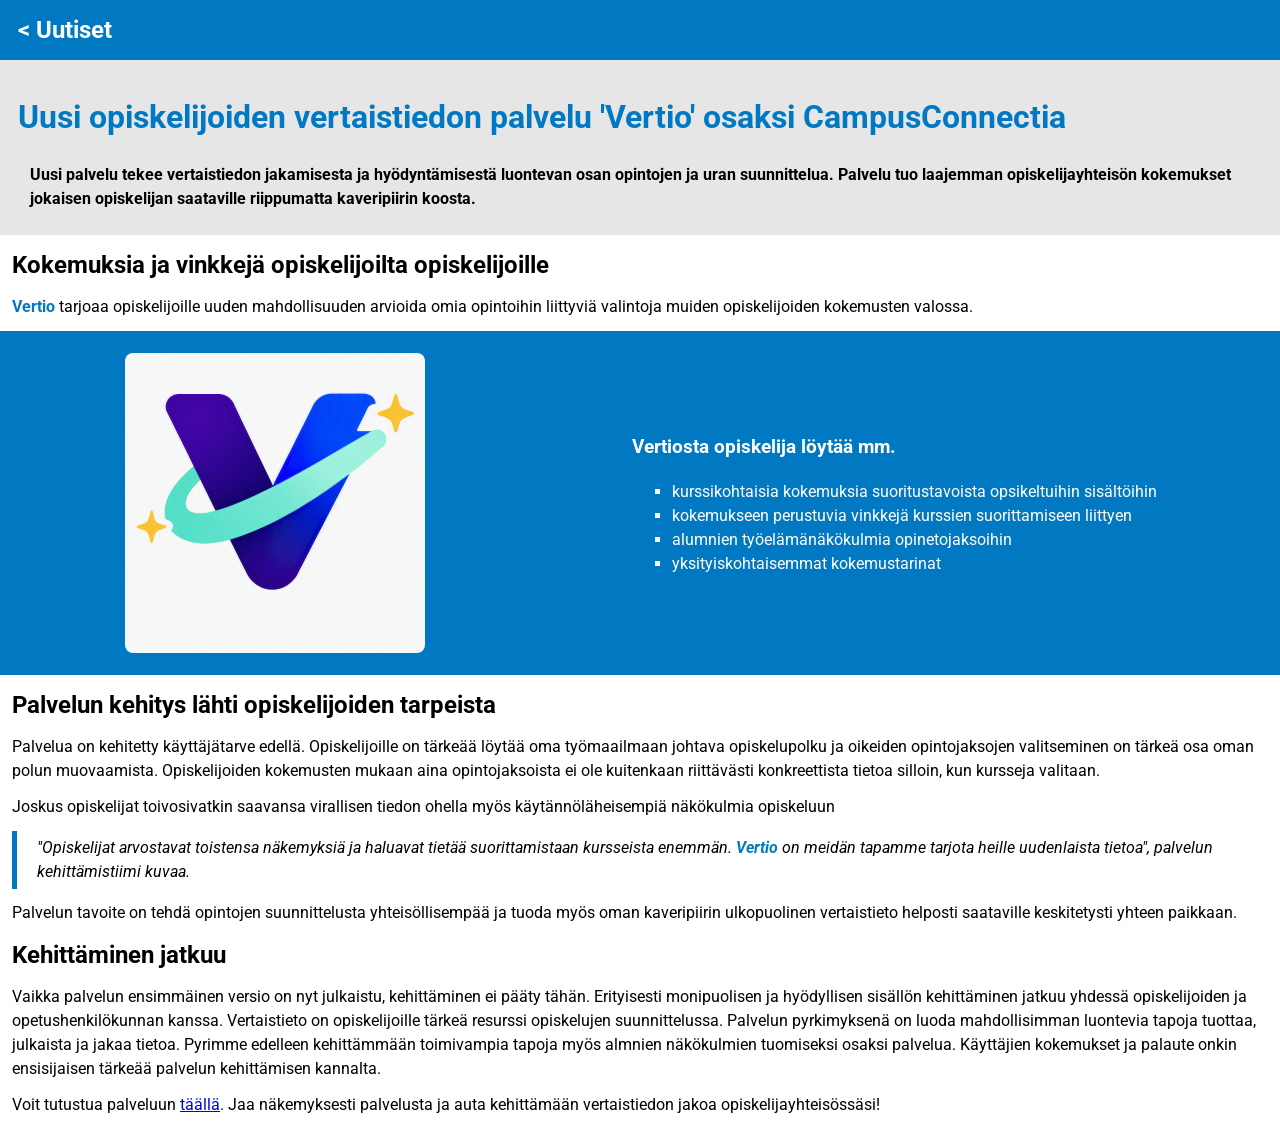
==== uutiset/uutinen_vertio.html @ 8712b285 "Add files via upload" ====
<!DOCTYPE html>
<html lang="fi">

  <head>
    <title>Vertio: Uusi opiskelijoiden vertaistiedon palvelu</title>
    <meta charset="UTF-8">
    <meta name="viewport" content="width=device-width, initial-scale=1.0">
    <link rel="stylesheet" href="https://cdnjs.cloudflare.com/ajax/libs/font-awesome/4.7.0/css/font-awesome.min.css">
    <link rel="preconnect" href="https://fonts.googleapis.com">
    <link rel="preconnect" href="https://fonts.gstatic.com" crossorigin>
    <link href="https://fonts.googleapis.com/css2?family=Roboto:ital,wght@0,100..900;1,100..900&display=swap" rel="stylesheet">
    <link href="style_uutinen.css" rel="stylesheet" type="text/css">
  </head>

  <body>
    <header>
      <!-- ylätunniste ja linkki uutisiin -->
      <a href="../uutiset.html">&lt; Uutiset</a> 
    </header>

    <main>
    <div class="otsikko">
      <h1>Uusi opiskelijoiden vertaistiedon palvelu 'Vertio' osaksi CampusConnectia</h1>

      <p class="ingressi">Uusi palvelu tekee vertaistiedon jakamisesta ja hyödyntämisestä luontevan osan opintojen ja uran suunnittelua.
        Palvelu tuo laajemman opiskelijayhteisön kokemukset jokaisen opiskelijan saataville riippumatta kaveripiirin koosta. </p>
    </div>
  
      <h2>Kokemuksia ja vinkkejä opiskelijoilta opiskelijoille</h2>
      <p><span class="coloraccent">Vertio</span> tarjoaa opiskelijoille uuden mahdollisuuden arvioida omia opintoihin liittyviä valintoja muiden opiskelijoiden kokemusten valossa.</p>

      <div id="kuvaLista">
        <img src="kuvat_uutiset/LOGO300.png" alt="Vertio-palvelun logo" class="logo">

        <div class="lista">
          <h3>Vertiosta opiskelija löytää mm. </h3>
          <ul>
            <li>kurssikohtaisia kokemuksia suoritustavoista opsikeltuihin sisältöihin</li>
            <li>kokemukseen perustuvia vinkkejä kurssien suorittamiseen liittyen</li>
            <li>alumnien työelämänäkökulmia opinetojaksoihin</li>
            <li>yksityiskohtaisemmat kokemustarinat</li>
          </ul>
        </div>
        
      </div>

      <h2>Palvelun kehitys lähti opiskelijoiden tarpeista</h2>
      <p>Palvelua on kehitetty käyttäjätarve edellä. Opiskelijoille on tärkeää 
        löytää oma työmaailmaan johtava opiskelupolku ja oikeiden opintojaksojen valitseminen 
        on tärkeä osa oman polun muovaamista. Opiskelijoiden kokemusten mukaan aina opintojaksoista 
        ei ole kuitenkaan riittävästi konkreettista tietoa silloin, kun kursseja valitaan. </p>
      <p>Joskus opiskelijat toivosivatkin saavansa virallisen tiedon ohella myös käytännöläheisempiä näkökulmia opiskeluun</p>
      <p class="quote">"Opiskelijat arvostavat toistensa näkemyksiä ja haluavat tietää suorittamistaan kursseista enemmän. 
        <span class="coloraccent">Vertio</span> 
        on meidän tapamme tarjota heille uudenlaista tietoa",  palvelun kehittämistiimi kuvaa. </p>
      <p>Palvelun tavoite on tehdä opintojen suunnittelusta yhteisöllisempää ja tuoda myös oman 
        kaveripiirin ulkopuolinen vertaistieto helposti saataville keskitetysti yhteen paikkaan.</p>
      <h2>Kehittäminen jatkuu</h2>
      <p>Vaikka palvelun ensimmäinen versio on nyt julkaistu, kehittäminen ei pääty tähän. Erityisesti monipuolisen ja hyödyllisen 
        sisällön kehittäminen jatkuu yhdessä opiskelijoiden ja opetushenkilökunnan kanssa. Vertaistieto on opiskelijoille 
        tärkeä resurssi opiskelujen suunnittelussa. Palvelun pyrkimyksenä on luoda mahdollisimman luontevia tapoja tuottaa, 
        julkaista ja jakaa tietoa. Pyrimme edelleen kehittämmään toimivampia tapoja myös almnien näkökulmien tuomiseksi osaksi palvelua. 
        Käyttäjien kokemukset ja palaute onkin ensisijaisen tärkeää palvelun kehittämisen kannalta.</p>
      <p>Voit tutustua palveluun <a href="../palvelut/vertio/etusivu.html" target="_blank">täällä</a>. Jaa näkemyksesti palvelusta ja auta kehittämään vertaistiedon jakoa opiskelijayhteisössäsi!</p>
    </main>
  </body>

</html>
---- uutiset/style_uutinen.css ----
:root {
--color-primary:rgb(0,121,194);   /*HH Blue */
--color-background:rgb(255,255,255);/* valkoinen */
--color-surface:rgb(230,230,230);   /* harmaa*/
--color-text:rgb(0,0,0); /* musta */
--color-text-secondary:rgb(255,255,255); /*valkoinen*/
  }

body {
    color:var(--color-text);
    background:var(--color-background);
    font-family: 'Roboto',sans-serif;
    margin: 0;
    line-height: 1.5;
  }
   

header  a {
    font-size: 24px;
    color:var(--color-text-secondary);
    background: var(--color-primary);
    display: block;
    font-weight: bolder;
    text-decoration: none;
    margin:0;
    padding: 12px 18px;
  }

h1 {
    color:var(--color-primary);
}

h1 img {
    width: 50px; 
    vertical-align: middle;
  }
h2 {
  margin: 12px;
}

p {
  margin: 12px;
}

ul {
  list-style: square;
}

.coloraccent {
  color:var(--color-primary);
  font-weight: bolder;
}

.quote {
    border-left:var(--color-primary) solid 5px;
    padding: 5px 0 5px 20px;
    font-style: italic;
  }
    

.logo {
    display:block; 
    width: 300px;
    height: 300px;
    border: 2px solid var(--color-primary);
    border-radius:10px;
  }

main { 
    margin: 0;
  }

.ingressi {
  font-weight: bolder;
}

#kuvaLista {
  display: flex;
  justify-content: space-around;
  align-items: center;
  background: var(--color-primary);
  padding: 20px;
  color: var(--color-text-secondary);
  height:auto
}

.lista {
  display: block;
  padding: 0;
}

.otsikko {
  display: block;
  background: var(--color-surface);
  color: var(--color-text);
  padding: 12px 18px;
}
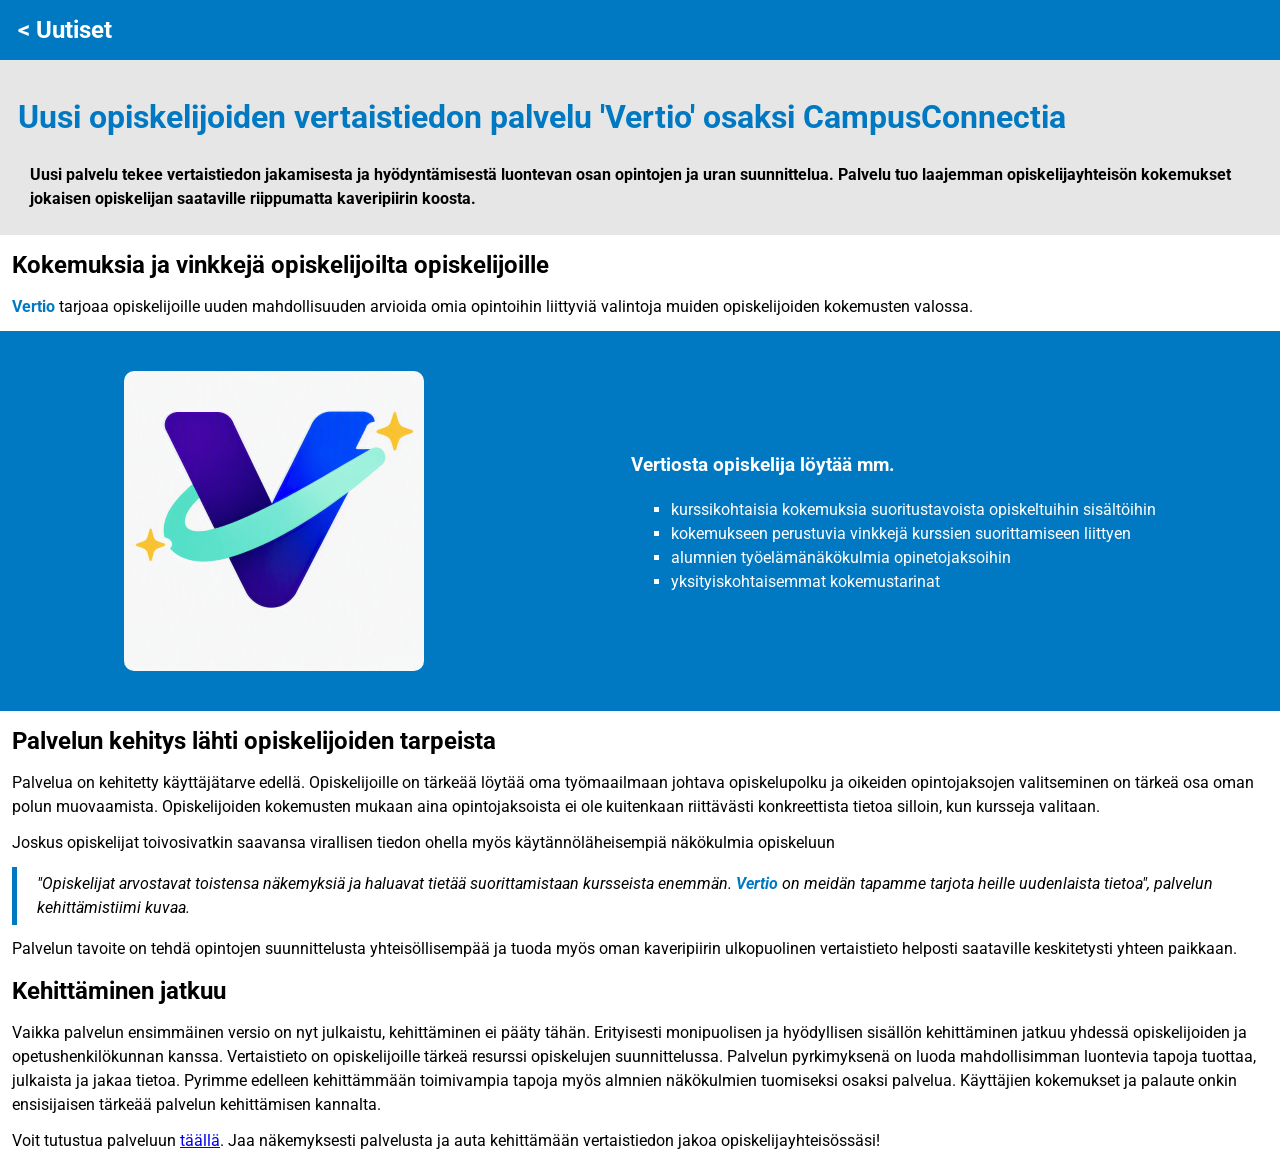
==== commit 06b17e6f: "Add files via upload" ====
--- a/uutiset/uutinen_vertio.html
+++ b/uutiset/uutinen_vertio.html
@@ -29,13 +29,13 @@
       <h2>Kokemuksia ja vinkkejä opiskelijoilta opiskelijoille</h2>
       <p><span class="coloraccent">Vertio</span> tarjoaa opiskelijoille uuden mahdollisuuden arvioida omia opintoihin liittyviä valintoja muiden opiskelijoiden kokemusten valossa.</p>
 
-      <div id="kuvaLista">
+      <div id="kuvaLista" class="flex-container">
         <img src="kuvat_uutiset/LOGO300.png" alt="Vertio-palvelun logo" class="logo">
 
         <div class="lista">
           <h3>Vertiosta opiskelija löytää mm. </h3>
           <ul>
-            <li>kurssikohtaisia kokemuksia suoritustavoista opsikeltuihin sisältöihin</li>
+            <li>kurssikohtaisia kokemuksia suoritustavoista opiskeltuihin sisältöihin</li>
             <li>kokemukseen perustuvia vinkkejä kurssien suorittamiseen liittyen</li>
             <li>alumnien työelämänäkökulmia opinetojaksoihin</li>
             <li>yksityiskohtaisemmat kokemustarinat</li>
--- a/uutiset/style_uutinen.css
+++ b/uutiset/style_uutinen.css
@@ -15,6 +15,24 @@
     line-height: 1.5;
   }
    
+main {    
+    container-type:inline-size ;   
+    container-name:column;  
+  }
+
+@container column (min-width: 500px) {
+      .flex-container { display:flex; 
+                           }
+  }
+
+.flex-container {
+  min-height: 340px;
+  display: flex;
+  justify-content: space-around;
+  align-items: center;
+  flex-wrap: wrap;
+
+}
 
 header  a {
     font-size: 24px;
@@ -61,9 +79,8 @@
 
 .logo {
     display:block; 
-    width: 300px;
-    height: 300px;
-    border: 2px solid var(--color-primary);
+    width: auto;
+    height: auto;
     border-radius:10px;
   }
 
@@ -75,14 +92,18 @@
   font-weight: bolder;
 }
 
-#kuvaLista {
+.flex-container {
+  min-height: 340px;
   display: flex;
   justify-content: space-around;
   align-items: center;
+  flex-wrap: wrap;
+}
+
+#kuvaLista {
   background: var(--color-primary);
   padding: 20px;
   color: var(--color-text-secondary);
-  height:auto
 }
 
 .lista {
